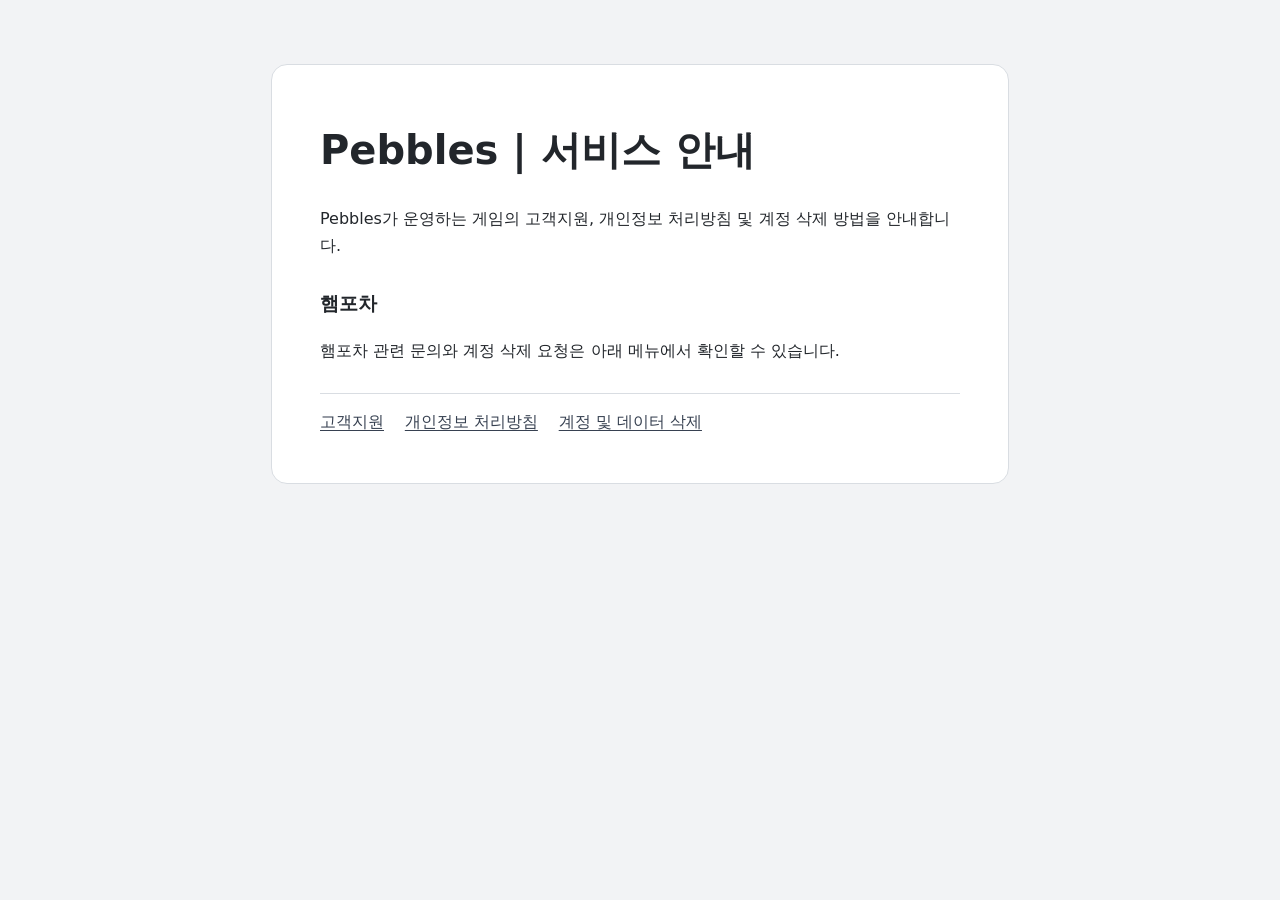
==== index.html @ 9e1e4283 "docs(site): publish Pebbles support and policy pages" ====
<!doctype html>
<html lang="ko">
<head>
  <meta charset="utf-8">
  <meta name="viewport" content="width=device-width, initial-scale=1">
  <title>Pebbles | 서비스 안내</title>
  <link rel="stylesheet" href="./style.css">
</head>
<body>
  <main>
    <h1>Pebbles | 서비스 안내</h1>
    <p>Pebbles가 운영하는 게임의 고객지원, 개인정보 처리방침 및 계정 삭제 방법을 안내합니다.</p>
    <h2>햄포차</h2>
    <p>햄포차 관련 문의와 계정 삭제 요청은 아래 메뉴에서 확인할 수 있습니다.</p>
    <nav aria-label="서비스 안내">
      <a href="./support/">고객지원</a>
      <a href="./privacy/">개인정보 처리방침</a>
      <a href="./delete-account/">계정 및 데이터 삭제</a>
    </nav>
  </main>
</body>
</html>
---- style.css ----
:root {
  color-scheme: light;
  font-family: system-ui, "Malgun Gothic", sans-serif;
  color: #22262b;
  background: #f2f3f5;
  --surface: #fff;
  --border: #d9dde2;
  --muted: #4b5563;
  --action: #374151;
  line-height: 1.7;
}

body {
  margin: 0;
  padding: clamp(1rem, 5vw, 4rem);
}

main {
  max-width: 40rem;
  margin: 0 auto;
  padding: clamp(1rem, 5vw, 3rem);
  background: var(--surface);
  border: 1px solid var(--border);
  border-radius: 1rem;
}

.brand {
  color: var(--muted);
  font-size: .9rem;
  font-weight: 700;
  margin: 0;
}

h1 {
  margin-block: .3em .75em;
  font-size: clamp(1.65rem, 5vw, 2.5rem);
  line-height: 1.25;
}

h2 {
  margin-block: 1.5em .5em;
  font-size: 1.2rem;
}

h3 {
  margin-block: 1.3em .45em;
  font-size: 1.05rem;
}

a {
  color: var(--action);
  text-underline-offset: .18em;
}

a:focus-visible,
summary:focus-visible {
  outline: 3px solid var(--action);
  outline-offset: 3px;
}

.button {
  display: inline-block;
  padding: .65rem .95rem;
  background: var(--action);
  color: var(--surface);
  border-radius: .5rem;
  font-weight: 700;
}

.address {
  overflow-wrap: anywhere;
  user-select: all;
}

.notice {
  padding: .7rem .9rem;
  background: #f3f4f6;
  border-inline-start: .25rem solid #6b7280;
}

details {
  padding: .6rem .85rem;
  background: #f7f8fa;
  border: 1px solid var(--border);
  border-radius: .5rem;
}

summary {
  cursor: pointer;
  font-weight: 600;
}

details p {
  margin-bottom: .35rem;
}

li + li {
  margin-top: .55rem;
}

nav {
  display: flex;
  flex-wrap: wrap;
  gap: .45rem 1.3rem;
  border-top: 1px solid var(--border);
  margin-top: 1.8rem;
  padding-top: .9rem;
}
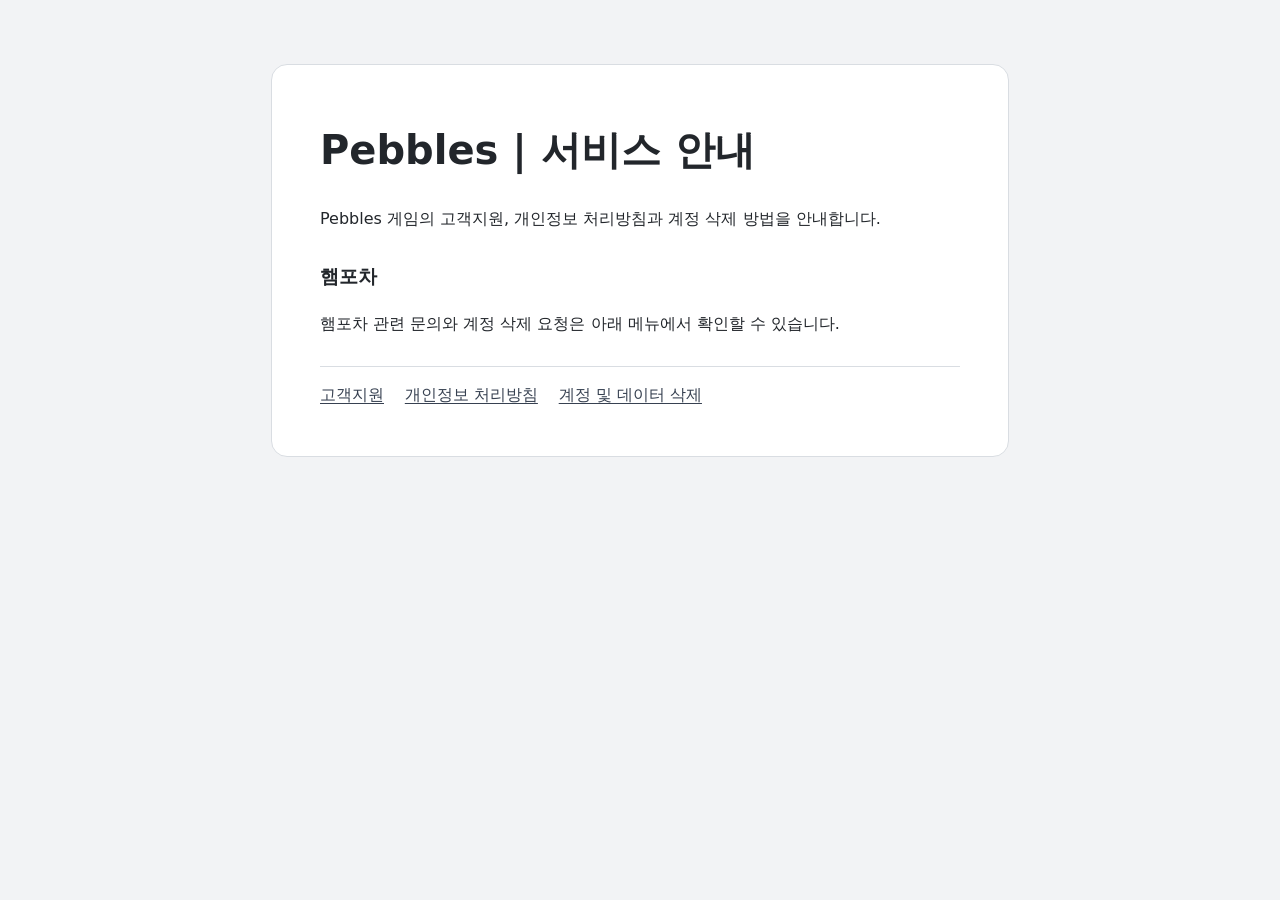
==== commit e5eb2f3d: "fix(site): improve Korean line wrapping and copy support email" ====
--- a/index.html
+++ b/index.html
@@ -9,7 +9,7 @@
 <body>
   <main>
     <h1>Pebbles | 서비스 안내</h1>
-    <p>Pebbles가 운영하는 게임의 고객지원, 개인정보 처리방침 및 계정 삭제 방법을 안내합니다.</p>
+    <p>Pebbles 게임의 고객지원, 개인정보 처리방침과 계정 삭제 방법을 안내합니다.</p>
     <h2>햄포차</h2>
     <p>햄포차 관련 문의와 계정 삭제 요청은 아래 메뉴에서 확인할 수 있습니다.</p>
     <nav aria-label="서비스 안내">
--- a/style.css
+++ b/style.css
@@ -8,6 +8,8 @@
   --muted: #4b5563;
   --action: #374151;
   line-height: 1.7;
+  word-break: keep-all;
+  overflow-wrap: break-word;
 }
 
 body {
@@ -35,6 +37,12 @@
   margin-block: .3em .75em;
   font-size: clamp(1.65rem, 5vw, 2.5rem);
   line-height: 1.25;
+  text-wrap: balance;
+}
+
+p,
+li {
+  text-wrap: pretty;
 }
 
 h2 {
@@ -53,23 +61,29 @@
 }
 
 a:focus-visible,
+button:focus-visible,
 summary:focus-visible {
   outline: 3px solid var(--action);
   outline-offset: 3px;
 }
 
-.button {
-  display: inline-block;
-  padding: .65rem .95rem;
-  background: var(--action);
-  color: var(--surface);
-  border-radius: .5rem;
+.email-copy {
+  padding: .25rem 0;
+  border: 0;
+  background: transparent;
+  color: var(--action);
+  font: inherit;
   font-weight: 700;
+  text-decoration: underline;
+  text-underline-offset: .18em;
+  cursor: pointer;
+  user-select: text;
 }
 
-.address {
-  overflow-wrap: anywhere;
-  user-select: all;
+.copy-status {
+  color: var(--muted);
+  margin-inline-start: .65rem;
+  font-size: .9rem;
 }
 
 .notice {
